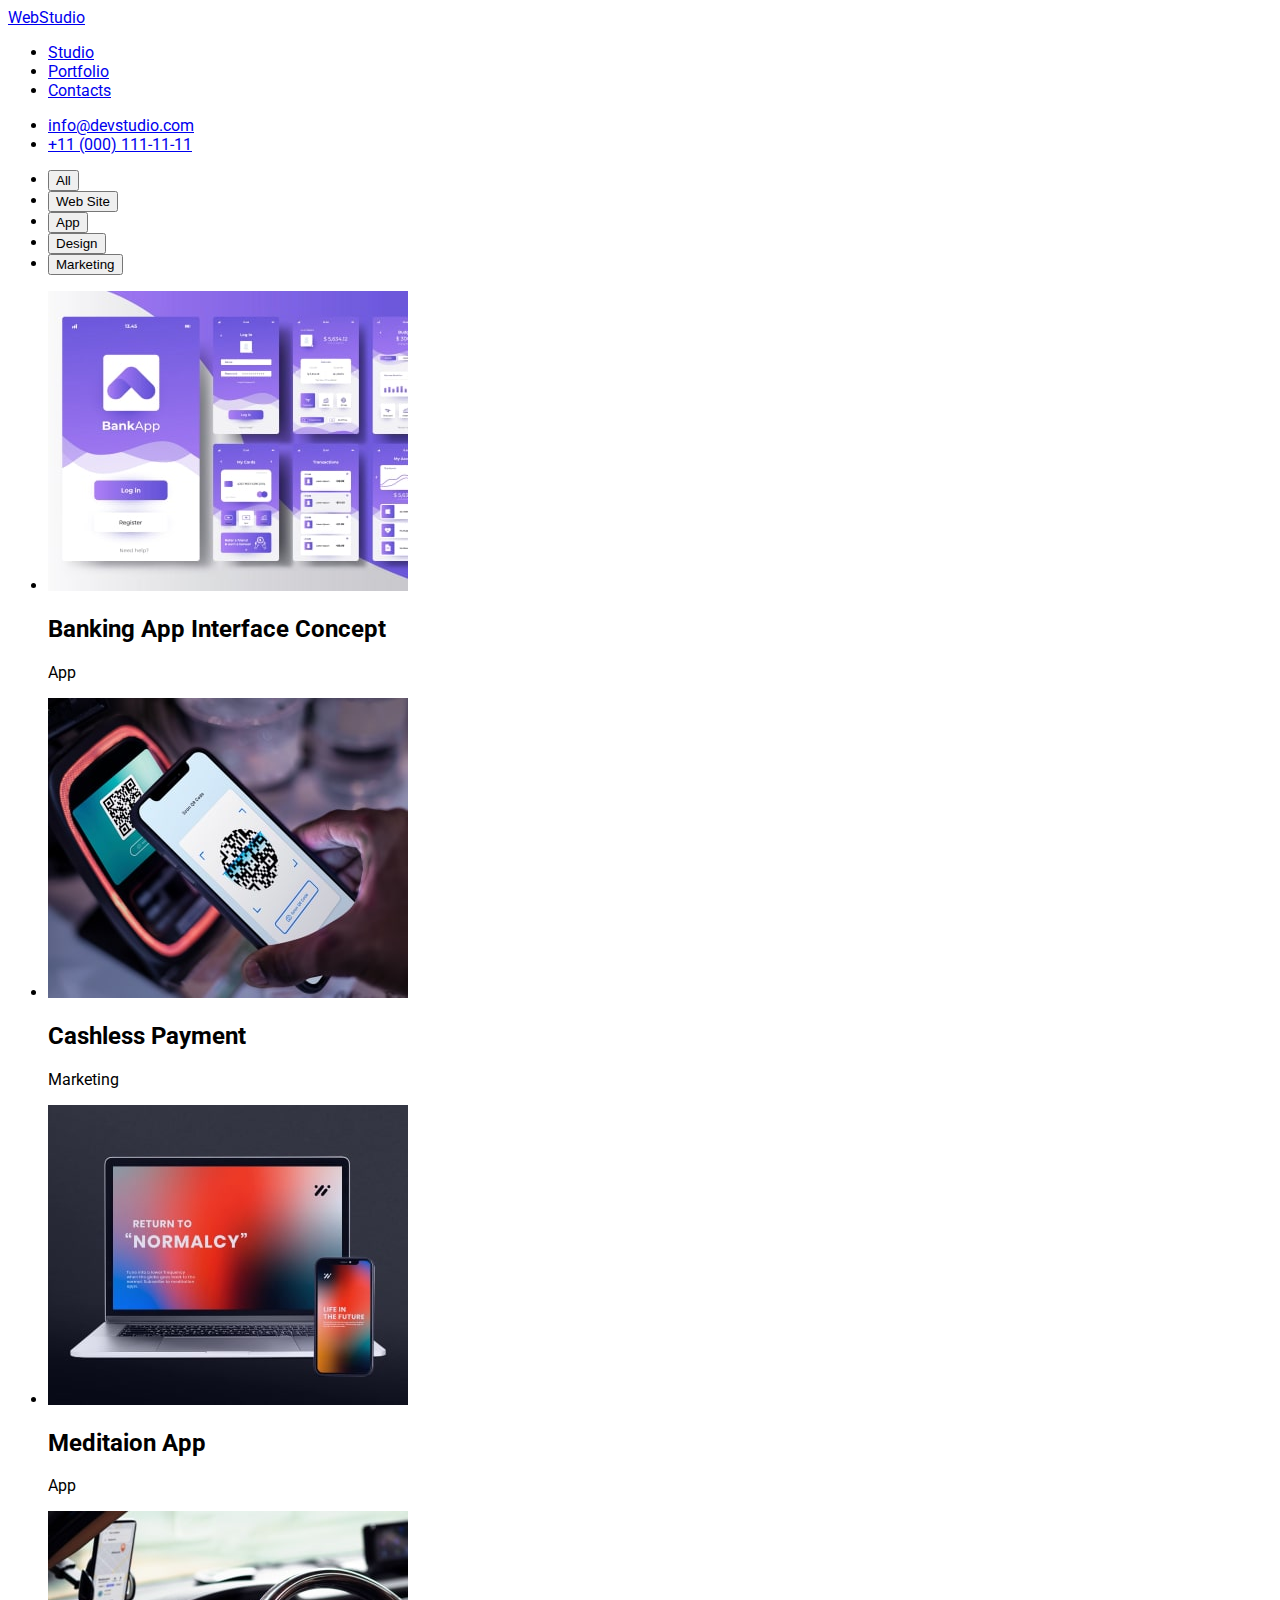
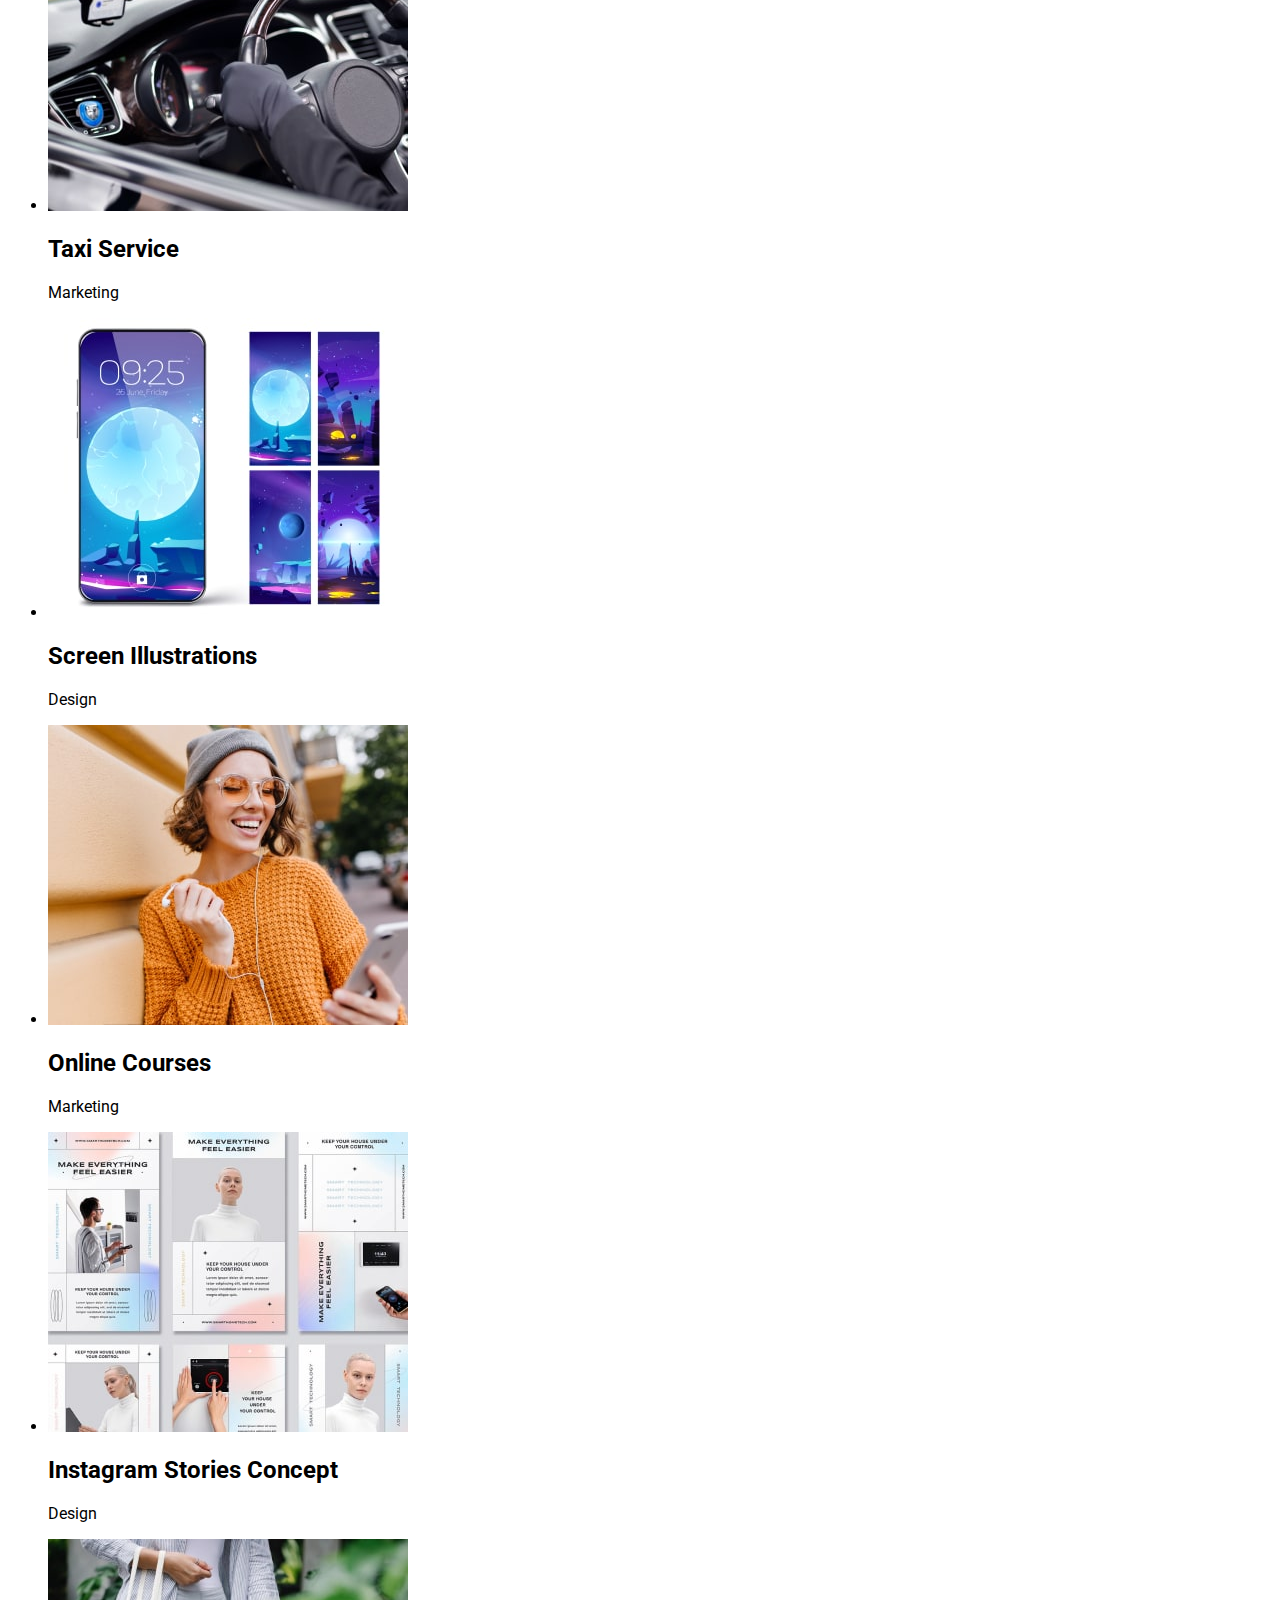
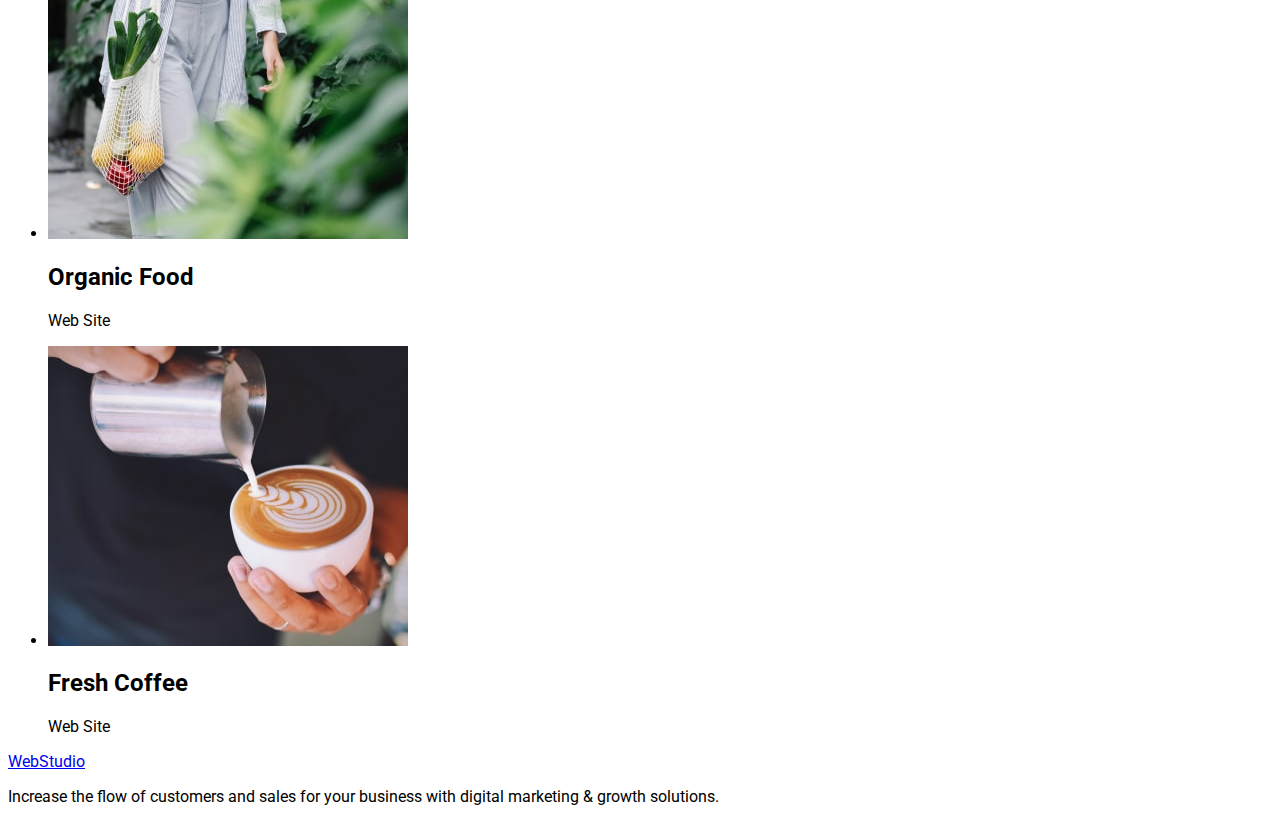
==== portfolio.html @ b9ffa880 "html code" ====
<!DOCTYPE html>
<html lang="en">
<head>
    <meta charset="UTF-8">
    <meta http-equiv="X-UA-Compatible" content="IE=edge">
    <meta name="viewport" content="width=device-width, initial-scale=1.0">
    <title>Portfolio</title>
    <link rel="preconnect" href="https://fonts.googleapis.com">
    <link rel="preconnect" href="https://fonts.gstatic.com" crossorigin>
    <link href="https://fonts.googleapis.com/css2?family=Raleway:ital,wght@1,700&family=Roboto:wght@400;500;700;900&display=swap" rel="stylesheet">
    <link rel="stylesheet" href="./styles/main.css">
</head>

<body>
    
    <!--Add links for studio,contacts-->
    <header>
        <nav>
            <a href="./index.html">WebStudio</a>
            <ul>
                <li><a href="./index.html">Studio</a></li>
                <li><a href=./portfolio.html>Portfolio</a></li>
                <li><a href="#">Contacts</a></li>
            </ul>
        </nav>
        <ul>
            <li><a href="mailto:info@devstudio.com">info@devstudio.com</a></li>
            <li><a href="tel:110001111111">+11 (000) 111-11-11</a></li>
        </ul>
    </header>

    <main>
    
    <!-- Our projects --> 
    <section>
            <h1 hidden>Our projects</h1>

            <!-- Filter for Our projects -->
        <ul>
            <li><button type="button">All</button></li>
            <li><button type="button">Web Site</button></li>
            <li><button type="button">App</button></li>
            <li><button type="button">Design</button></li>
            <li><button type="button">Marketing</button></li>
        </ul>

        <!-- List of Our projects -->
            <ul>
                <li><img src="./images/portfolio/bankingappinterface.jpg" width="360" alt="banking app interface concept">
                    <h2>Banking App Interface Concept</h2>
                    <p>App</p>
                </li>
                <li><img src="./images/portfolio/cahlesspayment.jpg" width="360" alt="cahsless paiment with qr code">
                    <h2>Cashless Payment</h2>
                    <p>Marketing</p>
                </li>
                <li><img src="./images/portfolio/meditationapp.jpg" width="360" alt="app for meditation">
                    <h2>Meditaion App</h2>
                    <p>App</p>
                </li>
                <li><img src="./images/portfolio/taxiservice.jpg" width="360" alt="app for taxi sevise">
                    <h2>Taxi Service</h2>
                    <p>Marketing</p>
                </li>
                <li><img src="./images/portfolio/screenillustrations.jpg" width="360" alt="theme for mobile screen">
                    <h2>Screen Illustrations</h2>
                    <p>Design</p>
                </li>
                <li><img src="./images/portfolio/onlinecourses.jpg" width="360" alt="female use online courses">
                    <h2>Online Courses</h2>
                    <p>Marketing</p>
                </li>
                <li><img src="./images/portfolio/instastoriesconsept.jpg" width="360" alt="instagram stories design">
                    <h2>Instagram Stories Concept</h2>
                    <p>Design</p>
                </li>
                <li><img src="./images/portfolio/organicfood.jpg" width="360" alt="organic food in а mesh bag">
                    <h2>Organic Food</h2>
                    <p>Web Site</p>
                </li>
                <li><img src="./images/portfolio/freshcoffee.jpg" width="360" alt="a cup of coffee">
                    <h2>Fresh Coffee</h2>
                <p>Web Site</p>
            </li>
            </ul>
        </section>
    </main>

    <!--Footer without address!!!?-->

    <footer>
        <div>
            <a href="./index.html">WebStudio</a>
            <p>Increase the flow of customers and sales for your business with 
                digital marketing & growth solutions.
            </p>
        </div>
    </footer>
</body>
</html>
---- styles/main.css ----
body {
font-family: 'Raleway', sans-serif;
font-family: 'Roboto', sans-serif;
}
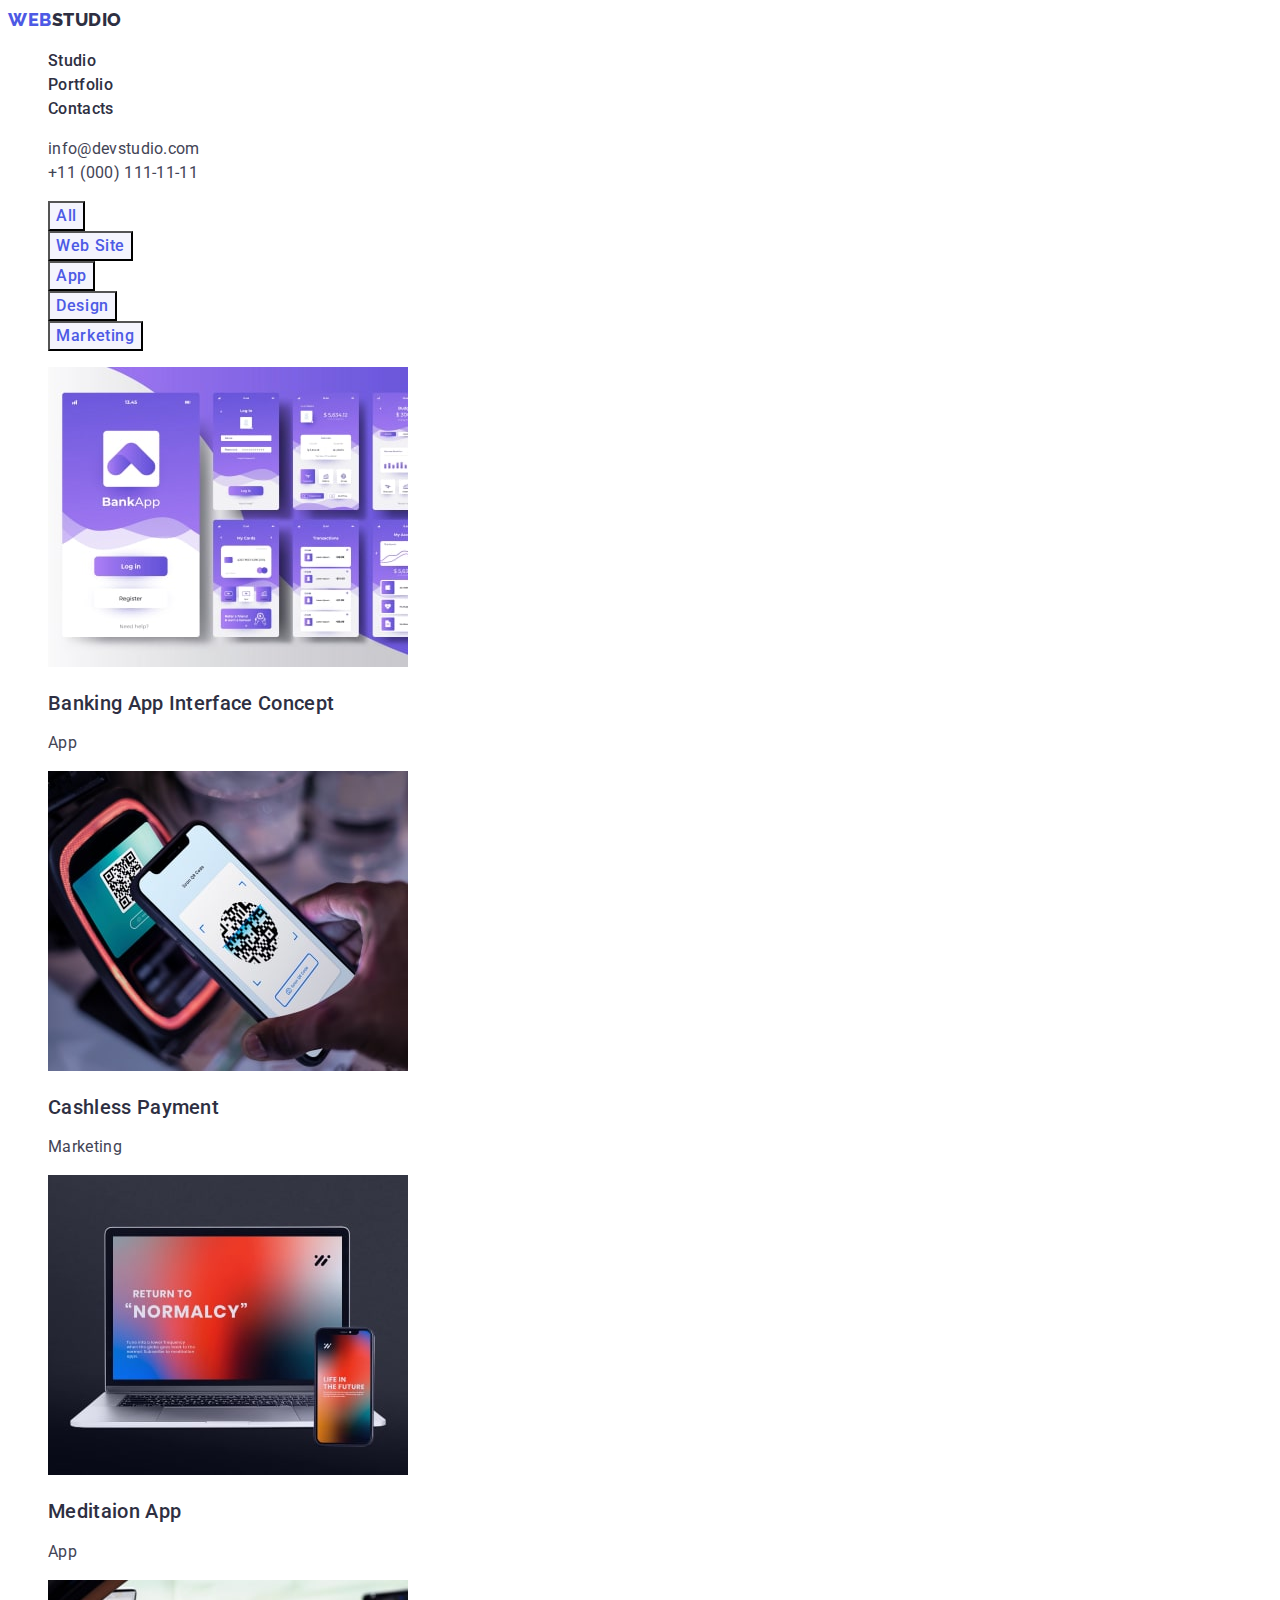
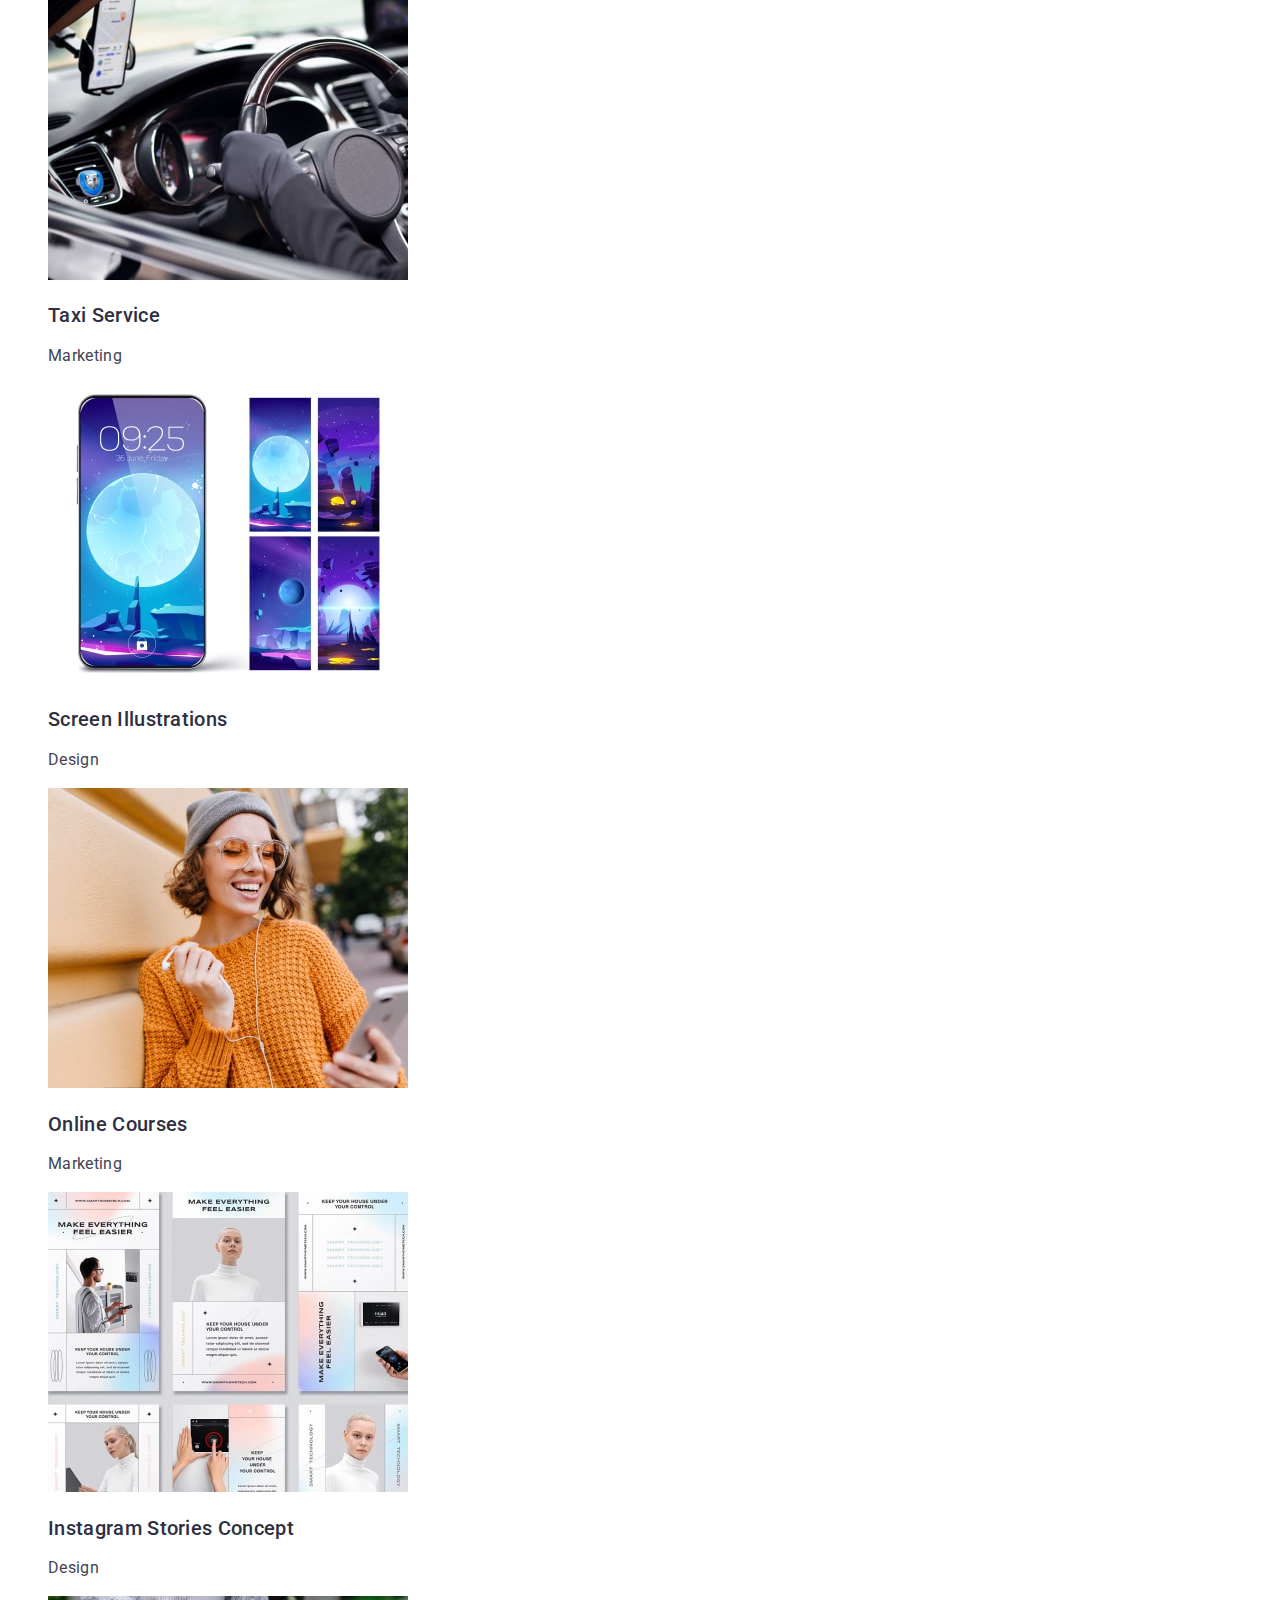
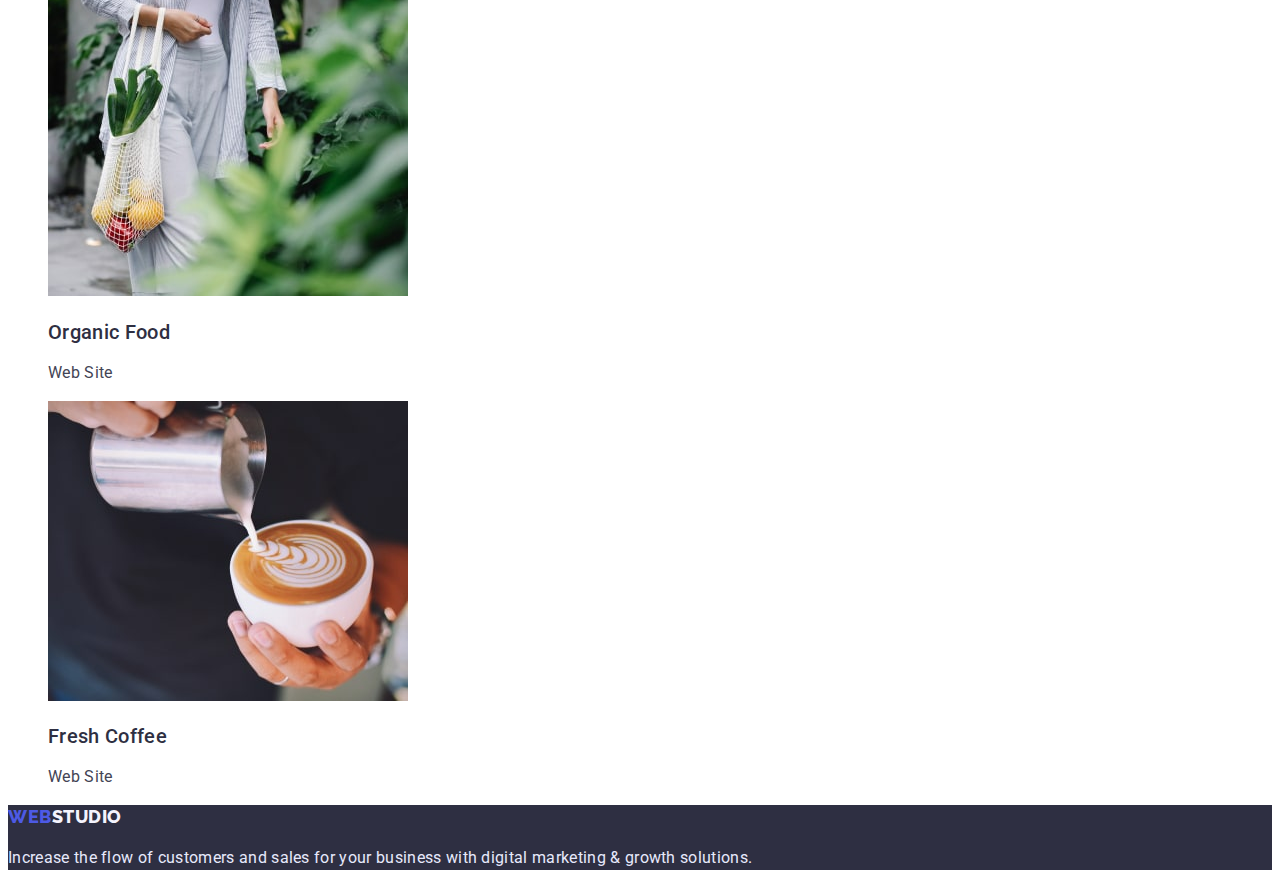
==== commit eeb16e0c: "changes according to hw2" ====
--- a/portfolio.html
+++ b/portfolio.html
@@ -7,91 +7,91 @@
     <title>Portfolio</title>
     <link rel="preconnect" href="https://fonts.googleapis.com">
     <link rel="preconnect" href="https://fonts.gstatic.com" crossorigin>
-    <link href="https://fonts.googleapis.com/css2?family=Raleway:ital,wght@1,700&family=Roboto:wght@400;500;700;900&display=swap" rel="stylesheet">
+    <link href="https://fonts.googleapis.com/css2?family=Raleway:wght@800&family=Roboto:wght@400;500&display=swap" rel="stylesheet">
     <link rel="stylesheet" href="./styles/main.css">
 </head>
 
 <body>
-    
+
     <!--Add links for studio,contacts-->
     <header>
         <nav>
-            <a href="./index.html">WebStudio</a>
-            <ul>
-                <li><a href="./index.html">Studio</a></li>
-                <li><a href=./portfolio.html>Portfolio</a></li>
-                <li><a href="#">Contacts</a></li>
+            <a href="./index.html" class="webstudio"> <span class="web">Web</span>Studio</a>
+            <ul class="site-nav list">
+                <li><a href="./index.html" class="link-site">Studio</a></li>
+                <li><a href=./portfolio.html class="link-site">Portfolio</a></li>
+                <li><a href="#" class="link-site">Contacts</a></li>
             </ul>
         </nav>
-        <ul>
-            <li><a href="mailto:info@devstudio.com">info@devstudio.com</a></li>
-            <li><a href="tel:110001111111">+11 (000) 111-11-11</a></li>
+        <ul class="auth-nav list">
+            <li><a href="mailto:info@devstudio.com" class="link-auth">info@devstudio.com</a></li>
+            <li><a href="tel:110001111111" class="link-auth">+11 (000) 111-11-11</a></li>
         </ul>
     </header>
 
     <main>
     
     <!-- Our projects --> 
-    <section>
+    <section class="section">
             <h1 hidden>Our projects</h1>
 
             <!-- Filter for Our projects -->
-        <ul>
-            <li><button type="button">All</button></li>
-            <li><button type="button">Web Site</button></li>
-            <li><button type="button">App</button></li>
-            <li><button type="button">Design</button></li>
-            <li><button type="button">Marketing</button></li>
+        <ul class="list">
+            <li><button type="button" class="btn-filter">All</button></li>
+            <li><button type="button" class="btn-filter">Web Site</button></li>
+            <li><button type="button" class="btn-filter">App</button></li>
+            <li><button type="button" class="btn-filter">Design</button></li>
+            <li><button type="button" class="btn-filter">Marketing</button></li>
         </ul>
 
         <!-- List of Our projects -->
-            <ul>
+            <ul class="list">
                 <li><img src="./images/portfolio/bankingappinterface.jpg" width="360" alt="banking app interface concept">
-                    <h2>Banking App Interface Concept</h2>
-                    <p>App</p>
+                    <h2 class="section-name">Banking App Interface Concept</h2>
+                    <p class="text">App</p>
                 </li>
                 <li><img src="./images/portfolio/cahlesspayment.jpg" width="360" alt="cahsless paiment with qr code">
-                    <h2>Cashless Payment</h2>
-                    <p>Marketing</p>
+                    <h2 class="section-name">Cashless Payment</h2>
+                    <p class="text">Marketing</p>
                 </li>
                 <li><img src="./images/portfolio/meditationapp.jpg" width="360" alt="app for meditation">
-                    <h2>Meditaion App</h2>
-                    <p>App</p>
+                    <h2 class="section-name">Meditaion App</h2>
+                    <p class="text">App</p>
                 </li>
                 <li><img src="./images/portfolio/taxiservice.jpg" width="360" alt="app for taxi sevise">
-                    <h2>Taxi Service</h2>
-                    <p>Marketing</p>
+                    <h2 class="section-name">Taxi Service</h2>
+                    <p class="text">Marketing</p>
                 </li>
                 <li><img src="./images/portfolio/screenillustrations.jpg" width="360" alt="theme for mobile screen">
-                    <h2>Screen Illustrations</h2>
-                    <p>Design</p>
+                    <h2 class="section-name">Screen Illustrations</h2>
+                    <p class="text">Design</p>
                 </li>
                 <li><img src="./images/portfolio/onlinecourses.jpg" width="360" alt="female use online courses">
-                    <h2>Online Courses</h2>
-                    <p>Marketing</p>
+                    <h2 class="section-name">Online Courses</h2>
+                    <p class="text">Marketing</p>
                 </li>
                 <li><img src="./images/portfolio/instastoriesconsept.jpg" width="360" alt="instagram stories design">
-                    <h2>Instagram Stories Concept</h2>
-                    <p>Design</p>
+                    <h2 class="section-name">Instagram Stories Concept</h2>
+                    <p class="text">Design</p>
                 </li>
                 <li><img src="./images/portfolio/organicfood.jpg" width="360" alt="organic food in а mesh bag">
-                    <h2>Organic Food</h2>
-                    <p>Web Site</p>
+                    <h2 class="section-name">Organic Food</h2>
+                    <p class="text">Web Site</p>
                 </li>
                 <li><img src="./images/portfolio/freshcoffee.jpg" width="360" alt="a cup of coffee">
-                    <h2>Fresh Coffee</h2>
-                <p>Web Site</p>
+                    <h2 class="section-name">Fresh Coffee</h2>
+                <p class="text">Web Site</p>
             </li>
             </ul>
         </section>
     </main>
 
-    <!--Footer without address!!!?-->
+   <!--Footer without address!!!? change color in span to white-->
 
-    <footer>
+    <footer class="footer">
         <div>
-            <a href="./index.html">WebStudio</a>
-            <p>Increase the flow of customers and sales for your business with 
+            <a href="./index.html" class="webstudio"><span class="web">Web</span><span class="web-footer">Studio</span></a>
+            <p class="text-footer">Increase the flow of customers and sales for your business with
                 digital marketing & growth solutions.
             </p>
         </div>
--- a/styles/main.css
+++ b/styles/main.css
@@ -1,4 +1,158 @@
+:root {
+    --primary-text-color: #434455;
+    --tile-text-color: #2E2F42;
+    --acent-color: #4D5AE5;
+    --bgd-footer-hero:#2E2F42;
+}
+
 body {
-font-family: 'Raleway', sans-serif;
-font-family: 'Roboto', sans-serif;
+    background-color: #fff;
+    color: var(--primary-text-color);
+    font-family: 'Roboto', sans-serif;
+    letter-spacing: 0.02em;
+    font-size: 16px;
+    line-height: 1.5;
+}
+
+/* ul {
+    list-style: none;
+} */
+
+/* Logo design header and footer */
+.webstudio {
+    font-family: 'Raleway', sans-serif;
+    font-weight: 800;
+    font-size: 18px;
+    line-height: 1.33;
+    letter-spacing: 0.03em;
+    text-transform: uppercase;
+    text-decoration: none;
+    color: var(--tile-text-color)
+}
+
+.web {
+    color: var(--acent-color);
+}
+
+.web-footer {
+color: #F4F4FD;
+}
+
+.list {
+    list-style: none;
+}
+
+/* Site links */
+.link-site {
+    color:var(--tile-text-color);
+    text-decoration: none;
+    font-weight: 500;
+}   
+
+.link-site:hover, 
+.link-site:focus {
+    color: var(--primary-text-color);
+}
+.link-site:active {
+    color: var(--acent-color);
+}
+   
+/* Auth links */
+.link-auth {
+    color: var(--primary-text-color);
+    text-decoration: none;
+    font-weight: 400;
+}
+
+.link-auth:hover, 
+.link-auth:focus {
+    color: var(--acent-color);
+}
+
+                        /* Sections */
+
+/* Hero */
+.hero {
+    background-color: var(--bgd-footer-hero);
+    color: #fff;
+}
+.hero-title {
+font-weight: 500;
+font-size: 56px;
+line-height: 1.07;
+text-align: center;
+
+/* color: #FFFFFF; */
+}
+
+/* button "Order" in Webstudio */
+
+.btn-order {
+    background-color: var(--acent-color);;
+    color: #FFFFFF;
+    font-family: 'Roboto';
+    font-style: normal;
+    font-weight: 500;
+    font-size: 16px;
+    line-height: 1.19;
+    letter-spacing: 0.04em;
+    cursor: pointer;
+}
+/* в макете цвет одинаковый с дефолтом */
+.btn-order:hover,
+.btn-order:focus {
+    background-color: #3242f1;
+}
+
+.btn-order:active {
+    background-color: #404BBF;
+}
+
+/* button filter in Portfolio */
+.btn-filter {
+    background-color: #F4F4FD;
+    color: var(--acent-color);
+    font-family: 'Roboto';
+    font-style: normal;
+    font-weight: 500;
+    font-size: 16px;
+    line-height: 1.5;
+    letter-spacing: 0.04em;
+    cursor: pointer;
+}
+
+.btn-filter:hover, .btn-filter:focus {
+    background: var(--acent-color);
+    color: #fff;
+}
+
+/* Other sections */
+
+.our-team {
+    background-color: #F4F4FD;
+}
+.section-title {
+    font-weight: 500;
+    font-size: 36px;
+    line-height: 1.11;
+    text-align: center;
+    text-transform: capitalize;
+    color:var(--tile-text-color);
+}
+
+.section-name {
+    font-weight: 500;
+    font-size: 20px;
+    line-height: 1.2;
+    text-transform: capitalize;
+    color:var(--tile-text-color);
+}
+
+/* Footer */
+.footer {
+    background-color: var(--bgd-footer-hero);
+
+}
+.text-footer {
+    color: #E7E9FC;
 }